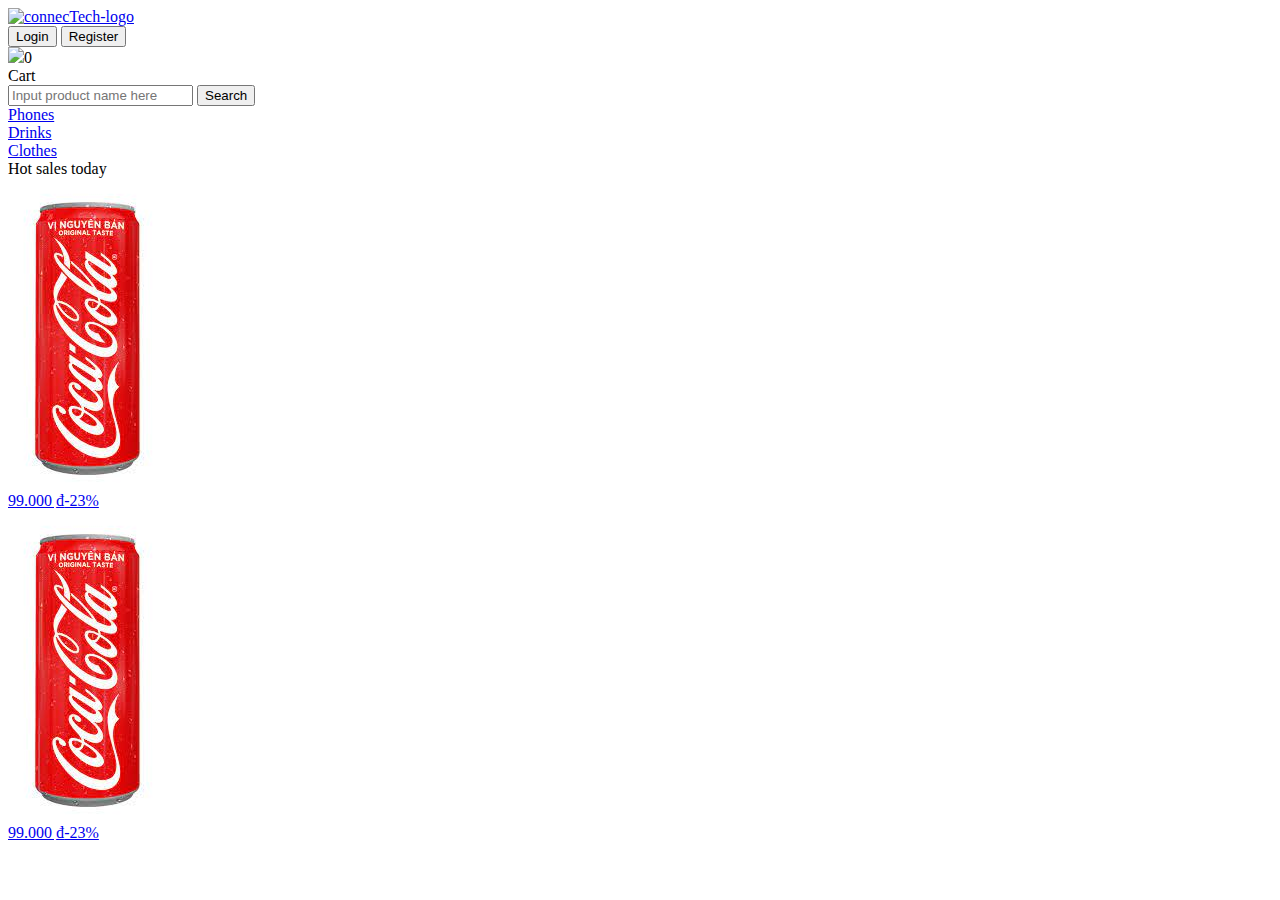
==== module1/index.html @ aa4bb887 "Initialize module1 structure" ====
<!DOCTYPE html>

<head>
    <meta charset="utf-8">
    <style src="main.css"></style>
    <script src="main.js"></script>
</head>

<body>
    <!--header: logo, login/register, search box and button search-->
    <header>
        <div class="logo-menu">
            <div>
                <a href="/" data-view-id="header_main_logo" class="logo">
                    <img src="https://ymcavn.org/wp-content/uploads/2021/06/YMCA-Website-Header-1.jpg"
                        alt="connecTech-logo"></a>
            </div>
        </div>
        <div>
            <button type="button">Login</button>
            <button type="button">Register</button>
        </div>
        <div>
            <div>
                <div class="cart-wrapper">
                    <img class="cart-icon" src="https://cdn-icons-png.flaticon.com/512/263/263142.png"><span
                        class="cart-logo">0</span>
                </div>
                <span class="cart-text">Cart</span>
            </div>
        </div>
        <div>
            <input type="text" placeholder="Input product name here">
            <button type="submit">Search</button>
        </div>
    </header>
    <!--horizontal menu bar include: -->
    <div>
        <div>
            <a href="html/product_list.html?product_type=phone">
                <div>Phones</div>
            </a>
            <a href="html/product_list.html?product_type=drink">
                <div>Drinks</div>
            </a>
            <a href="html/product_list.html?product_type=drink">
                <div>Clothes</div>
            </a>
        </div>
    </div>
    <!--menu: Hot deals, new products, top sale-->
    <div>
        <!--Hot sales-->
        <div>
            <div>Hot sales today</div>
            <div class="hoz-slider">
                <div>
                    <a href="html/product_detail.html?id=1">
                        <div style="position: relative;">
                            <div class="img-thumbnail">
                                <img alt="Coca cola original" src="images/coca_cola.jpeg" class="product-image-logo">
                            </div>
                        </div>
                        <div><span class="deal_price">99.000 ₫</span><span class="deal_discount">-23%</span></div>
                    </a>
                </div>
                <div>
                    <a href="html/product_detail.html?id=1">
                        <div style="position: relative;">
                            <div class="img-thumbnail">
                                <img alt="Coca cola original" src="images/coca_cola.jpeg" class="product-image-logo">
                            </div>
                        </div>
                        <div><span class="deal_price">99.000 ₫</span><span class="deal_discount">-23%</span></div>
                    </a>
                </div>
            </div>
        </div>
        <!--New products-->
        <div></div>
        <!--Top sales-->
        <div></div>
    </div>
</body>
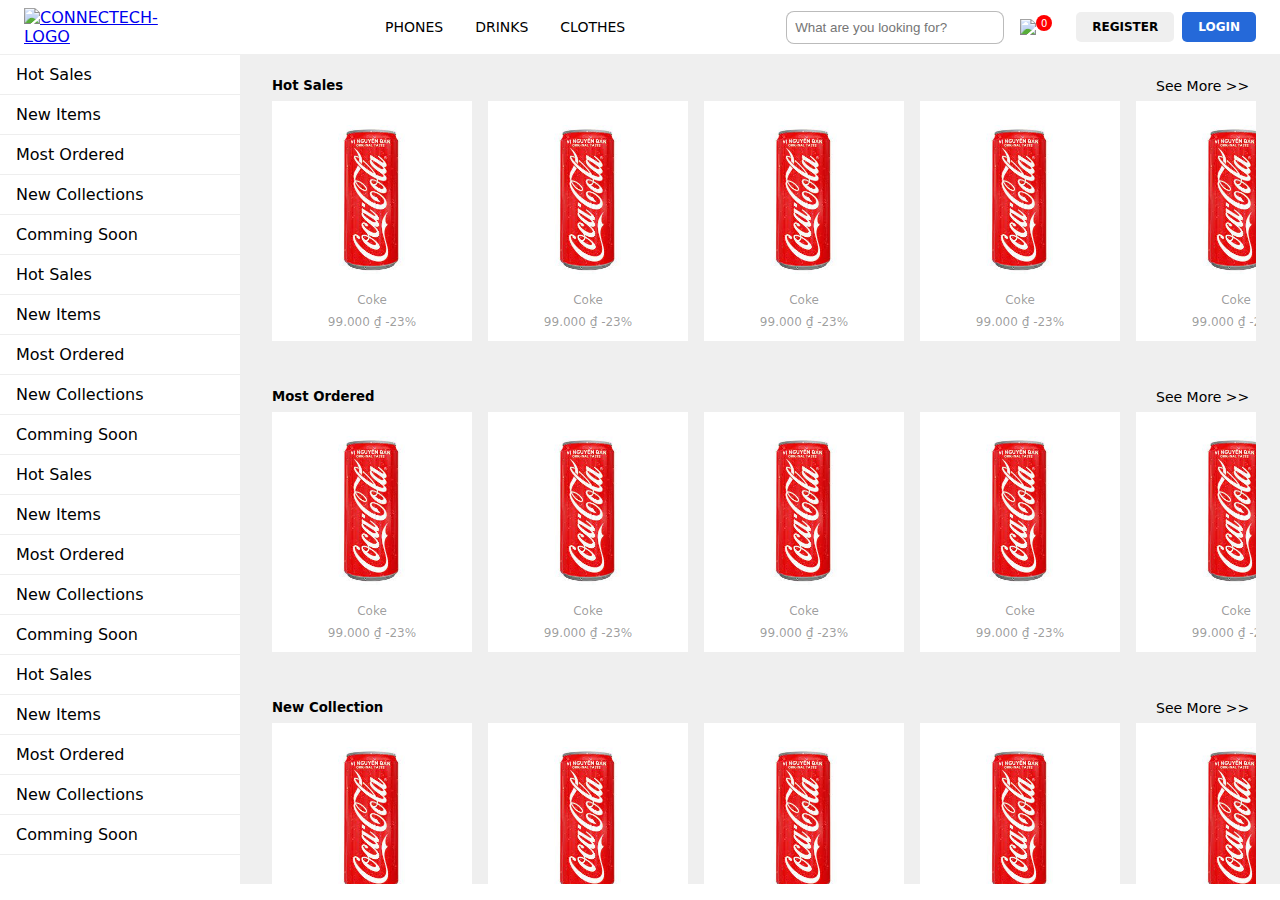
==== commit fcda9a4f: "feat/home: adjust layout + add styling to home page" ====
--- a/module1/index.html
+++ b/module1/index.html
@@ -2,83 +2,421 @@
 
 <head>
     <meta charset="utf-8">
-    <style src="main.css"></style>
+    <link rel="stylesheet" href="main.css">
     <script src="main.js"></script>
 </head>
 
-<body>
+<body class="p-home">
     <!--header: logo, login/register, search box and button search-->
-    <header>
-        <div class="logo-menu">
-            <div>
-                <a href="/" data-view-id="header_main_logo" class="logo">
-                    <img src="https://ymcavn.org/wp-content/uploads/2021/06/YMCA-Website-Header-1.jpg"
-                        alt="connecTech-logo"></a>
-            </div>
+    <header class="c-header">
+        <div class="ce-logo">
+            <a href="/" data-view-id="header_main_logo" class="ce-logo-link">
+                <img
+                    class='ce-logo-image'
+                    src="https://ymcavn.org/wp-content/uploads/2021/06/YMCA-Website-Header-1.jpg"
+                    alt="connecTech-logo"
+                >
+            </a>
         </div>
-        <div>
-            <button type="button">Login</button>
-            <button type="button">Register</button>
-        </div>
-        <div>
-            <div>
-                <div class="cart-wrapper">
-                    <img class="cart-icon" src="https://cdn-icons-png.flaticon.com/512/263/263142.png"><span
-                        class="cart-logo">0</span>
-                </div>
-                <span class="cart-text">Cart</span>
-            </div>
-        </div>
-        <div>
-            <input type="text" placeholder="Input product name here">
-            <button type="submit">Search</button>
-        </div>
-    </header>
-    <!--horizontal menu bar include: -->
-    <div>
-        <div>
+
+        <!--horizontal menu bar include: -->
+        <div class="ce-menu">
             <a href="html/product_list.html?product_type=phone">
-                <div>Phones</div>
+                <div class="ce-menu-item">Phones</div>
             </a>
             <a href="html/product_list.html?product_type=drink">
-                <div>Drinks</div>
+                <div class="ce-menu-item">Drinks</div>
             </a>
             <a href="html/product_list.html?product_type=drink">
-                <div>Clothes</div>
+                <div class="ce-menu-item">Clothes</div>
             </a>
         </div>
-    </div>
+
+        <div class="ce-controls">
+            <div class="ce-search">
+                <input type="text" placeholder="What are you looking for?">
+            </div>
+            <div class="ce-cart">
+                <img class="ce-cart-icon" src="https://cdn-icons-png.flaticon.com/128/743/743131.png">
+                <span class="ce-cart-count">0</span>
+                <!-- <span class="ce-cart-text">Cart</span> -->
+            </div>
+            <button class="ce-register-btn" type="button">Register</button>
+            <button class="ce-login-btn" type="button">Login</button>
+        </div>
+
+    </header>
     <!--menu: Hot deals, new products, top sale-->
-    <div>
-        <!--Hot sales-->
-        <div>
-            <div>Hot sales today</div>
-            <div class="hoz-slider">
-                <div>
-                    <a href="html/product_detail.html?id=1">
-                        <div style="position: relative;">
-                            <div class="img-thumbnail">
-                                <img alt="Coca cola original" src="images/coca_cola.jpeg" class="product-image-logo">
-                            </div>
-                        </div>
-                        <div><span class="deal_price">99.000 ₫</span><span class="deal_discount">-23%</span></div>
+    <div class="ce-body">
+        <div class="c-sidebar">
+            <div class="ce-item">
+                Hot Sales
+            </div>
+            <div class="ce-item">
+                New Items
+            </div>
+            <div class="ce-item">
+                Most Ordered
+            </div>
+            <div class="ce-item">
+                New Collections
+            </div>
+            <div class="ce-item">
+                Comming Soon
+            </div>
+
+            <div class="ce-item">
+                Hot Sales
+            </div>
+            <div class="ce-item">
+                New Items
+            </div>
+            <div class="ce-item">
+                Most Ordered
+            </div>
+            <div class="ce-item">
+                New Collections
+            </div>
+            <div class="ce-item">
+                Comming Soon
+            </div>
+
+            <div class="ce-item">
+                Hot Sales
+            </div>
+            <div class="ce-item">
+                New Items
+            </div>
+            <div class="ce-item">
+                Most Ordered
+            </div>
+            <div class="ce-item">
+                New Collections
+            </div>
+            <div class="ce-item">
+                Comming Soon
+            </div>
+
+            <div class="ce-item">
+                Hot Sales
+            </div>
+            <div class="ce-item">
+                New Items
+            </div>
+            <div class="ce-item">
+                Most Ordered
+            </div>
+            <div class="ce-item">
+                New Collections
+            </div>
+            <div class="ce-item">
+                Comming Soon
+            </div>
+        </div>
+        <div class="ce-content">
+            <!--Hot sales-->
+            <div class="c-product-banner">
+                <h5 class="ce-title">Hot Sales</h6>
+                <div class="ce-more">
+                    <a>
+                        <span>See More >></span>
                     </a>
                 </div>
-                <div>
-                    <a href="html/product_detail.html?id=1">
-                        <div style="position: relative;">
-                            <div class="img-thumbnail">
-                                <img alt="Coca cola original" src="images/coca_cola.jpeg" class="product-image-logo">
-                            </div>
-                        </div>
-                        <div><span class="deal_price">99.000 ₫</span><span class="deal_discount">-23%</span></div>
+                <div class="ce-slider">
+                    <div class="ce-slider-wrapper">
+                        <div class="c-product">
+                            <a href="html/product_detail.html?id=1">
+                                <div class="ce-thumbnail">
+                                    <img alt="coke" src="images/coca_cola.jpeg">
+                                </div>
+                                <div class="ce-info">
+                                    <div class="ce-name">Coke</div>
+                                    <div class="ce-price">99.000 ₫ <span class="ce-price-discount">-23% </span></div>
+                                </div>
+                            </a>
+                        </div>
+                        <div class="c-product">
+                            <a href="html/product_detail.html?id=1">
+                                <div class="ce-thumbnail">
+                                    <img alt="coke" src="images/coca_cola.jpeg">
+                                </div>
+                                <div class="ce-info">
+                                    <div class="ce-name">Coke</div>
+                                    <div class="ce-price">99.000 ₫ <span class="ce-price-discount">-23% </span></div>
+                                </div>
+                            </a>
+                        </div>
+                        <div class="c-product">
+                            <a href="html/product_detail.html?id=1">
+                                <div class="ce-thumbnail">
+                                    <img alt="coke" src="images/coca_cola.jpeg">
+                                </div>
+                                <div class="ce-info">
+                                    <div class="ce-name">Coke</div>
+                                    <div class="ce-price">99.000 ₫ <span class="ce-price-discount">-23% </span></div>
+                                </div>
+                            </a>
+                        </div>
+                        <div class="c-product">
+                            <a href="html/product_detail.html?id=1">
+                                <div class="ce-thumbnail">
+                                    <img alt="coke" src="images/coca_cola.jpeg">
+                                </div>
+                                <div class="ce-info">
+                                    <div class="ce-name">Coke</div>
+                                    <div class="ce-price">99.000 ₫ <span class="ce-price-discount">-23% </span></div>
+                                </div>
+                            </a>
+                        </div>
+                        <div class="c-product">
+                            <a href="html/product_detail.html?id=1">
+                                <div class="ce-thumbnail">
+                                    <img alt="coke" src="images/coca_cola.jpeg">
+                                </div>
+                                <div class="ce-info">
+                                    <div class="ce-name">Coke</div>
+                                    <div class="ce-price">99.000 ₫ <span class="ce-price-discount">-23% </span></div>
+                                </div>
+                            </a>
+                        </div>
+                        <div class="c-product">
+                            <a href="html/product_detail.html?id=1">
+                                <div class="ce-thumbnail">
+                                    <img alt="coke" src="images/coca_cola.jpeg">
+                                </div>
+                                <div class="ce-info">
+                                    <div class="ce-name">Coke</div>
+                                    <div class="ce-price">99.000 ₫ <span class="ce-price-discount">-23% </span></div>
+                                </div>
+                            </a>
+                        </div>
+                        <div class="c-product">
+                            <a href="html/product_detail.html?id=1">
+                                <div class="ce-thumbnail">
+                                    <img alt="coke" src="images/coca_cola.jpeg">
+                                </div>
+                                <div class="ce-info">
+                                    <div class="ce-name">Coke</div>
+                                    <div class="ce-price">99.000 ₫ <span class="ce-price-discount">-23% </span></div>
+                                </div>
+                            </a>
+                        </div>
+                        <div class="c-product">
+                            <a href="html/product_detail.html?id=1">
+                                <div class="ce-thumbnail">
+                                    <img alt="coke" src="images/coca_cola.jpeg">
+                                </div>
+                                <div class="ce-info">
+                                    <div class="ce-name">Coke</div>
+                                    <div class="ce-price">99.000 ₫ <span class="ce-price-discount">-23% </span></div>
+                                </div>
+                            </a>
+                        </div>
+                    </div>
+                </div>
+            </div>
+            <!--New products-->
+            <div class="c-product-banner">
+                <h5 class="ce-title">Most Ordered</h6>
+                <div class="ce-more">
+                    <a>
+                        <span>See More >></span>
                     </a>
                 </div>
+                <div class="ce-slider">
+                    <div class="ce-slider-wrapper">
+                        <div class="c-product">
+                            <a href="html/product_detail.html?id=1">
+                                <div class="ce-thumbnail">
+                                    <img alt="coke" src="images/coca_cola.jpeg">
+                                </div>
+                                <div class="ce-info">
+                                    <div class="ce-name">Coke</div>
+                                    <div class="ce-price">99.000 ₫ <span class="ce-price-discount">-23% </span></div>
+                                </div>
+                            </a>
+                        </div>
+                        <div class="c-product">
+                            <a href="html/product_detail.html?id=1">
+                                <div class="ce-thumbnail">
+                                    <img alt="coke" src="images/coca_cola.jpeg">
+                                </div>
+                                <div class="ce-info">
+                                    <div class="ce-name">Coke</div>
+                                    <div class="ce-price">99.000 ₫ <span class="ce-price-discount">-23% </span></div>
+                                </div>
+                            </a>
+                        </div>
+                        <div class="c-product">
+                            <a href="html/product_detail.html?id=1">
+                                <div class="ce-thumbnail">
+                                    <img alt="coke" src="images/coca_cola.jpeg">
+                                </div>
+                                <div class="ce-info">
+                                    <div class="ce-name">Coke</div>
+                                    <div class="ce-price">99.000 ₫ <span class="ce-price-discount">-23% </span></div>
+                                </div>
+                            </a>
+                        </div>
+                        <div class="c-product">
+                            <a href="html/product_detail.html?id=1">
+                                <div class="ce-thumbnail">
+                                    <img alt="coke" src="images/coca_cola.jpeg">
+                                </div>
+                                <div class="ce-info">
+                                    <div class="ce-name">Coke</div>
+                                    <div class="ce-price">99.000 ₫ <span class="ce-price-discount">-23% </span></div>
+                                </div>
+                            </a>
+                        </div>
+                        <div class="c-product">
+                            <a href="html/product_detail.html?id=1">
+                                <div class="ce-thumbnail">
+                                    <img alt="coke" src="images/coca_cola.jpeg">
+                                </div>
+                                <div class="ce-info">
+                                    <div class="ce-name">Coke</div>
+                                    <div class="ce-price">99.000 ₫ <span class="ce-price-discount">-23% </span></div>
+                                </div>
+                            </a>
+                        </div>
+                        <div class="c-product">
+                            <a href="html/product_detail.html?id=1">
+                                <div class="ce-thumbnail">
+                                    <img alt="coke" src="images/coca_cola.jpeg">
+                                </div>
+                                <div class="ce-info">
+                                    <div class="ce-name">Coke</div>
+                                    <div class="ce-price">99.000 ₫ <span class="ce-price-discount">-23% </span></div>
+                                </div>
+                            </a>
+                        </div>
+                        <div class="c-product">
+                            <a href="html/product_detail.html?id=1">
+                                <div class="ce-thumbnail">
+                                    <img alt="coke" src="images/coca_cola.jpeg">
+                                </div>
+                                <div class="ce-info">
+                                    <div class="ce-name">Coke</div>
+                                    <div class="ce-price">99.000 ₫ <span class="ce-price-discount">-23% </span></div>
+                                </div>
+                            </a>
+                        </div>
+                        <div class="c-product">
+                            <a href="html/product_detail.html?id=1">
+                                <div class="ce-thumbnail">
+                                    <img alt="coke" src="images/coca_cola.jpeg">
+                                </div>
+                                <div class="ce-info">
+                                    <div class="ce-name">Coke</div>
+                                    <div class="ce-price">99.000 ₫ <span class="ce-price-discount">-23% </span></div>
+                                </div>
+                            </a>
+                        </div>
+                    </div>
+                </div>
+            </div>
+            <!--Top sales-->
+            <div class="c-product-banner">
+                <h5 class="ce-title">New Collection</h6>
+                <div class="ce-more">
+                    <a>
+                        <span>See More >></span>
+                    </a>
+                </div>
+                <div class="ce-slider">
+                    <div class="ce-slider-wrapper">
+                        <div class="c-product">
+                            <a href="html/product_detail.html?id=1">
+                                <div class="ce-thumbnail">
+                                    <img alt="coke" src="images/coca_cola.jpeg">
+                                </div>
+                                <div class="ce-info">
+                                    <div class="ce-name">Coke</div>
+                                    <div class="ce-price">99.000 ₫ <span class="ce-price-discount">-23% </span></div>
+                                </div>
+                            </a>
+                        </div>
+                        <div class="c-product">
+                            <a href="html/product_detail.html?id=1">
+                                <div class="ce-thumbnail">
+                                    <img alt="coke" src="images/coca_cola.jpeg">
+                                </div>
+                                <div class="ce-info">
+                                    <div class="ce-name">Coke</div>
+                                    <div class="ce-price">99.000 ₫ <span class="ce-price-discount">-23% </span></div>
+                                </div>
+                            </a>
+                        </div>
+                        <div class="c-product">
+                            <a href="html/product_detail.html?id=1">
+                                <div class="ce-thumbnail">
+                                    <img alt="coke" src="images/coca_cola.jpeg">
+                                </div>
+                                <div class="ce-info">
+                                    <div class="ce-name">Coke</div>
+                                    <div class="ce-price">99.000 ₫ <span class="ce-price-discount">-23% </span></div>
+                                </div>
+                            </a>
+                        </div>
+                        <div class="c-product">
+                            <a href="html/product_detail.html?id=1">
+                                <div class="ce-thumbnail">
+                                    <img alt="coke" src="images/coca_cola.jpeg">
+                                </div>
+                                <div class="ce-info">
+                                    <div class="ce-name">Coke</div>
+                                    <div class="ce-price">99.000 ₫ <span class="ce-price-discount">-23% </span></div>
+                                </div>
+                            </a>
+                        </div>
+                        <div class="c-product">
+                            <a href="html/product_detail.html?id=1">
+                                <div class="ce-thumbnail">
+                                    <img alt="coke" src="images/coca_cola.jpeg">
+                                </div>
+                                <div class="ce-info">
+                                    <div class="ce-name">Coke</div>
+                                    <div class="ce-price">99.000 ₫ <span class="ce-price-discount">-23% </span></div>
+                                </div>
+                            </a>
+                        </div>
+                        <div class="c-product">
+                            <a href="html/product_detail.html?id=1">
+                                <div class="ce-thumbnail">
+                                    <img alt="coke" src="images/coca_cola.jpeg">
+                                </div>
+                                <div class="ce-info">
+                                    <div class="ce-name">Coke</div>
+                                    <div class="ce-price">99.000 ₫ <span class="ce-price-discount">-23% </span></div>
+                                </div>
+                            </a>
+                        </div>
+                        <div class="c-product">
+                            <a href="html/product_detail.html?id=1">
+                                <div class="ce-thumbnail">
+                                    <img alt="coke" src="images/coca_cola.jpeg">
+                                </div>
+                                <div class="ce-info">
+                                    <div class="ce-name">Coke</div>
+                                    <div class="ce-price">99.000 ₫ <span class="ce-price-discount">-23% </span></div>
+                                </div>
+                            </a>
+                        </div>
+                        <div class="c-product">
+                            <a href="html/product_detail.html?id=1">
+                                <div class="ce-thumbnail">
+                                    <img alt="coke" src="images/coca_cola.jpeg">
+                                </div>
+                                <div class="ce-info">
+                                    <div class="ce-name">Coke</div>
+                                    <div class="ce-price">99.000 ₫ <span class="ce-price-discount">-23% </span></div>
+                                </div>
+                            </a>
+                        </div>
+                    </div>
+                </div>
             </div>
         </div>
-        <!--New products-->
-        <div></div>
-        <!--Top sales-->
-        <div></div>
     </div>
 </body>--- a/module1/main.css
+++ b/module1/main.css
@@ -0,0 +1,223 @@
+/*-- Normalize [Start] --*/
+body {
+  margin: 0;
+  font-family: system-ui;
+  box-sizing: border-box;
+  height: 100vh;
+}
+
+button {
+  font-weight: 700;
+  border-width: 2px;
+  border-style: solid;
+  box-sizing: border-box;
+  background-image: none;
+  padding: 8px 16px;
+  font-size: 12px;
+  border-radius: 5px;
+  height: fit-content;
+  text-transform: inherit;
+  letter-spacing: inherit;
+  font-family: inherit;
+}
+/*-- Normalize [End] --*/
+
+.c-header {
+  display: flex;
+  padding: 8px 24px;
+  text-transform: uppercase;
+  /* border-bottom: 1px solid #0004; */
+}
+
+.c-header > .ce-logo {
+  width: 200px;
+  padding-right: 24px;
+  box-sizing: border-box;
+}
+.c-header > .ce-logo > .ce-logo-link {
+  display: block;
+}
+.c-header > .ce-logo > .ce-logo-link > .ce-logo-image {
+  width: 100%;
+}
+
+.c-header > .ce-menu {
+  /* width: calc(100% - 200px - 360px); */
+  display: flex;
+  align-items: center;
+  padding: 0 40px;
+  box-sizing: border-box;
+  font-weight: 400;
+  font-size: 14px;
+  margin-left: auto;
+}
+.c-header > .ce-menu > a {
+  text-decoration: none;
+}
+.c-header > .ce-menu > a > .ce-menu-item {
+  margin: 0 16px;
+  color: #000;
+}
+
+.c-header > .ce-controls {
+  /* width: 400px; */
+  margin-left: auto;
+  display: flex;
+  align-items: center;
+}
+.c-header > .ce-controls > .ce-search {
+  margin-left: auto;
+  margin-right: 16px;
+}
+.c-header > .ce-controls > .ce-search input{
+  width: 200px;
+  padding: 8px;
+  border-radius: 8px;
+  border: 1px solid #0004;
+}
+
+.c-header .ce-controls > .ce-cart {
+  position: relative;
+  margin-left: auto;
+  width: 40px;
+  display: flex;
+  margin-right: 16px;
+}
+.c-header .ce-controls > .ce-cart > .ce-cart-icon {
+  width: 24px;
+}
+.c-header .ce-controls > .ce-cart > .ce-cart-count {
+  font-weight: 300;
+  font-size: 10px;
+  color: #fff;
+  position: absolute;
+  width: 16px;
+  height: 16px;
+  background-color: #ff0000;
+  border-radius: 100%;
+  right: 8px;
+  top: -4px;
+  display: flex;
+  align-items: center;
+  justify-content: center;
+}
+
+.c-header .ce-controls > .ce-register-btn {
+  margin-right: 8px;
+  border: none;
+}
+
+.c-header .ce-controls > .ce-login-btn {
+  border: none;
+  background-color: #2569d9;
+  color: #fff;
+}
+
+.ce-body {
+  box-sizing: border-box;
+  height: calc(100% - 70px);
+  overflow: hidden;
+  background-color: #efefef;
+  display: flex;
+}
+
+.c-sidebar {
+  background-color: white;
+  margin-top: 1px;
+  width: 240px;
+  overflow: auto;
+}
+.c-sidebar::-webkit-scrollbar {
+  display: none;
+}
+
+.c-sidebar > .ce-item {
+  width: 100%;
+  height: 40px;
+  display: flex;
+  align-items: center;
+  padding: 0 16px;
+  border-bottom: 1px solid #0001;
+  box-sizing: border-box;
+  font-weight: 200;
+}
+
+.ce-content {
+  width: calc(100% - 240px);
+  padding: 24px;
+  height: 100%;
+  overflow: auto;
+  box-sizing: border-box;
+}
+
+.c-product-banner {
+  width: 100%;
+  overflow: auto;
+  margin-bottom: 40px;
+  position: relative;
+}
+.c-product-banner::-webkit-scrollbar {
+  display: none;
+}
+.c-product-banner .ce-title {
+  width: 100%;
+  margin: 0;
+  padding: 0 8px;
+}
+.c-product-banner .ce-more {
+  position: absolute;
+  width: 100px;
+  top: 0;
+  right: 0;
+  font-size: 14px;
+  font-weight: 300;
+  /* display: none; */
+}
+
+.c-product-banner .ce-more span{
+}
+
+.c-product-banner .ce-products-container {
+  width: 100%;
+  overflow: auto;
+}
+.c-product-banner .ce-slider {
+  width: 100%;
+  overflow: auto;
+}
+.c-product-banner .ce-slider::-webkit-scrollbar {
+  width: 100%;
+  overflow: auto;
+}
+.ce-slider-wrapper {
+  width: fit-content;
+  display: flex;
+}
+
+.c-product {
+  width: 200px;
+  height: 240px;
+  overflow: hidden;
+  box-sizing: border-box;
+  background-color: #fff;
+  margin: 8px;
+  text-align: center;
+}
+.c-product > a {
+  text-decoration: none;
+}
+.c-product > a > .ce-thumbnail {
+  height: 160px;
+  padding: 16px;
+}
+.c-product > a > .ce-thumbnail > img {
+  max-height: 100%;
+  max-width: 100%;
+}
+.c-product > a > .ce-info {
+  color: #0006;
+  font-size: 12px;
+}
+.c-product > a > .ce-info > .ce-price {
+  margin-top: 8px;
+}
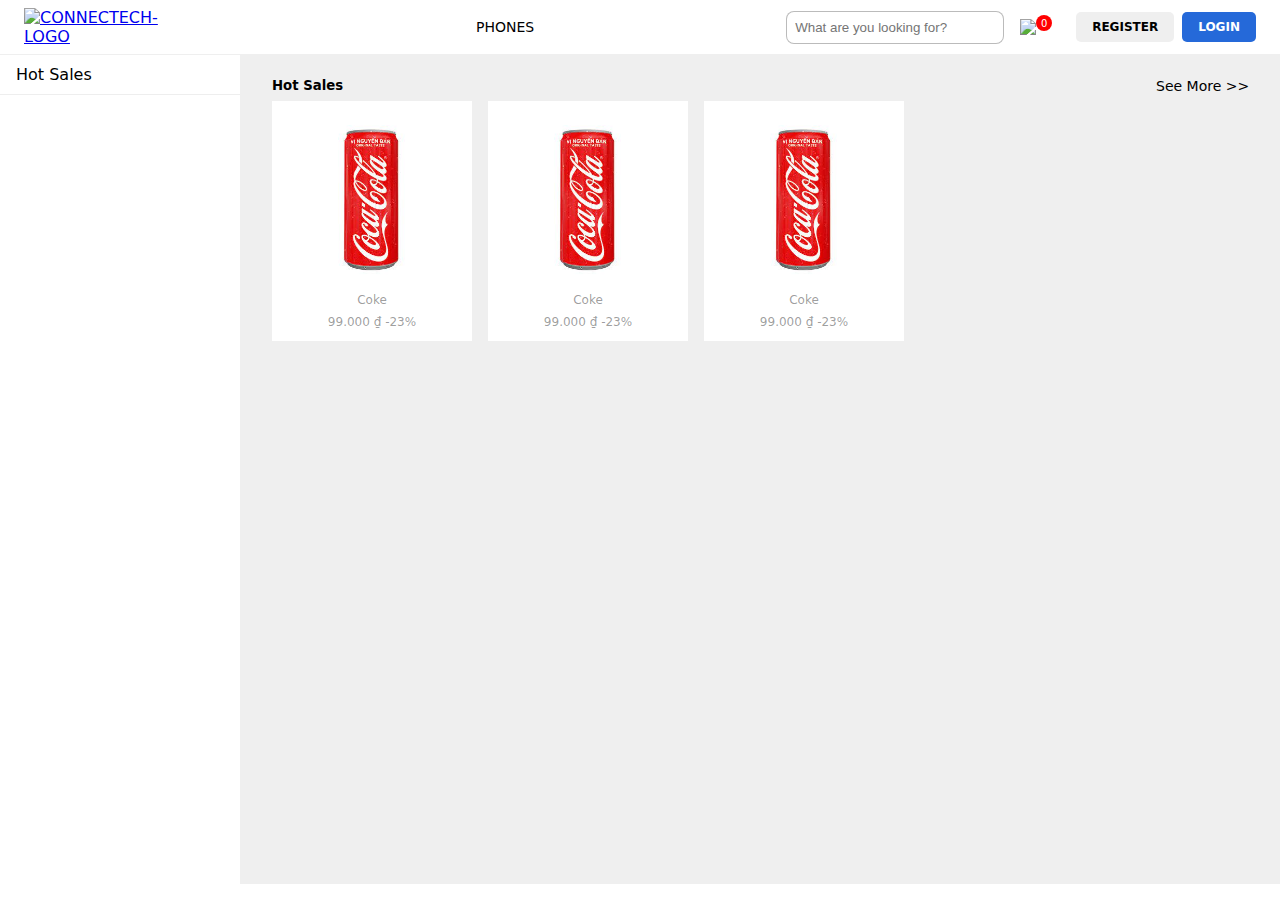
==== commit a0a7a62a: "feat/home: reduce mock content" ====
--- a/module1/index.html
+++ b/module1/index.html
@@ -24,12 +24,6 @@
             <a href="html/product_list.html?product_type=phone">
                 <div class="ce-menu-item">Phones</div>
             </a>
-            <a href="html/product_list.html?product_type=drink">
-                <div class="ce-menu-item">Drinks</div>
-            </a>
-            <a href="html/product_list.html?product_type=drink">
-                <div class="ce-menu-item">Clothes</div>
-            </a>
         </div>
 
         <div class="ce-controls">
@@ -51,66 +45,6 @@
         <div class="c-sidebar">
             <div class="ce-item">
                 Hot Sales
-            </div>
-            <div class="ce-item">
-                New Items
-            </div>
-            <div class="ce-item">
-                Most Ordered
-            </div>
-            <div class="ce-item">
-                New Collections
-            </div>
-            <div class="ce-item">
-                Comming Soon
-            </div>
-
-            <div class="ce-item">
-                Hot Sales
-            </div>
-            <div class="ce-item">
-                New Items
-            </div>
-            <div class="ce-item">
-                Most Ordered
-            </div>
-            <div class="ce-item">
-                New Collections
-            </div>
-            <div class="ce-item">
-                Comming Soon
-            </div>
-
-            <div class="ce-item">
-                Hot Sales
-            </div>
-            <div class="ce-item">
-                New Items
-            </div>
-            <div class="ce-item">
-                Most Ordered
-            </div>
-            <div class="ce-item">
-                New Collections
-            </div>
-            <div class="ce-item">
-                Comming Soon
-            </div>
-
-            <div class="ce-item">
-                Hot Sales
-            </div>
-            <div class="ce-item">
-                New Items
-            </div>
-            <div class="ce-item">
-                Most Ordered
-            </div>
-            <div class="ce-item">
-                New Collections
-            </div>
-            <div class="ce-item">
-                Comming Soon
             </div>
         </div>
         <div class="ce-content">
@@ -157,266 +91,10 @@
                                 </div>
                             </a>
                         </div>
-                        <div class="c-product">
-                            <a href="html/product_detail.html?id=1">
-                                <div class="ce-thumbnail">
-                                    <img alt="coke" src="images/coca_cola.jpeg">
-                                </div>
-                                <div class="ce-info">
-                                    <div class="ce-name">Coke</div>
-                                    <div class="ce-price">99.000 ₫ <span class="ce-price-discount">-23% </span></div>
-                                </div>
-                            </a>
-                        </div>
-                        <div class="c-product">
-                            <a href="html/product_detail.html?id=1">
-                                <div class="ce-thumbnail">
-                                    <img alt="coke" src="images/coca_cola.jpeg">
-                                </div>
-                                <div class="ce-info">
-                                    <div class="ce-name">Coke</div>
-                                    <div class="ce-price">99.000 ₫ <span class="ce-price-discount">-23% </span></div>
-                                </div>
-                            </a>
-                        </div>
-                        <div class="c-product">
-                            <a href="html/product_detail.html?id=1">
-                                <div class="ce-thumbnail">
-                                    <img alt="coke" src="images/coca_cola.jpeg">
-                                </div>
-                                <div class="ce-info">
-                                    <div class="ce-name">Coke</div>
-                                    <div class="ce-price">99.000 ₫ <span class="ce-price-discount">-23% </span></div>
-                                </div>
-                            </a>
-                        </div>
-                        <div class="c-product">
-                            <a href="html/product_detail.html?id=1">
-                                <div class="ce-thumbnail">
-                                    <img alt="coke" src="images/coca_cola.jpeg">
-                                </div>
-                                <div class="ce-info">
-                                    <div class="ce-name">Coke</div>
-                                    <div class="ce-price">99.000 ₫ <span class="ce-price-discount">-23% </span></div>
-                                </div>
-                            </a>
-                        </div>
-                        <div class="c-product">
-                            <a href="html/product_detail.html?id=1">
-                                <div class="ce-thumbnail">
-                                    <img alt="coke" src="images/coca_cola.jpeg">
-                                </div>
-                                <div class="ce-info">
-                                    <div class="ce-name">Coke</div>
-                                    <div class="ce-price">99.000 ₫ <span class="ce-price-discount">-23% </span></div>
-                                </div>
-                            </a>
-                        </div>
                     </div>
                 </div>
             </div>
             <!--New products-->
-            <div class="c-product-banner">
-                <h5 class="ce-title">Most Ordered</h6>
-                <div class="ce-more">
-                    <a>
-                        <span>See More >></span>
-                    </a>
-                </div>
-                <div class="ce-slider">
-                    <div class="ce-slider-wrapper">
-                        <div class="c-product">
-                            <a href="html/product_detail.html?id=1">
-                                <div class="ce-thumbnail">
-                                    <img alt="coke" src="images/coca_cola.jpeg">
-                                </div>
-                                <div class="ce-info">
-                                    <div class="ce-name">Coke</div>
-                                    <div class="ce-price">99.000 ₫ <span class="ce-price-discount">-23% </span></div>
-                                </div>
-                            </a>
-                        </div>
-                        <div class="c-product">
-                            <a href="html/product_detail.html?id=1">
-                                <div class="ce-thumbnail">
-                                    <img alt="coke" src="images/coca_cola.jpeg">
-                                </div>
-                                <div class="ce-info">
-                                    <div class="ce-name">Coke</div>
-                                    <div class="ce-price">99.000 ₫ <span class="ce-price-discount">-23% </span></div>
-                                </div>
-                            </a>
-                        </div>
-                        <div class="c-product">
-                            <a href="html/product_detail.html?id=1">
-                                <div class="ce-thumbnail">
-                                    <img alt="coke" src="images/coca_cola.jpeg">
-                                </div>
-                                <div class="ce-info">
-                                    <div class="ce-name">Coke</div>
-                                    <div class="ce-price">99.000 ₫ <span class="ce-price-discount">-23% </span></div>
-                                </div>
-                            </a>
-                        </div>
-                        <div class="c-product">
-                            <a href="html/product_detail.html?id=1">
-                                <div class="ce-thumbnail">
-                                    <img alt="coke" src="images/coca_cola.jpeg">
-                                </div>
-                                <div class="ce-info">
-                                    <div class="ce-name">Coke</div>
-                                    <div class="ce-price">99.000 ₫ <span class="ce-price-discount">-23% </span></div>
-                                </div>
-                            </a>
-                        </div>
-                        <div class="c-product">
-                            <a href="html/product_detail.html?id=1">
-                                <div class="ce-thumbnail">
-                                    <img alt="coke" src="images/coca_cola.jpeg">
-                                </div>
-                                <div class="ce-info">
-                                    <div class="ce-name">Coke</div>
-                                    <div class="ce-price">99.000 ₫ <span class="ce-price-discount">-23% </span></div>
-                                </div>
-                            </a>
-                        </div>
-                        <div class="c-product">
-                            <a href="html/product_detail.html?id=1">
-                                <div class="ce-thumbnail">
-                                    <img alt="coke" src="images/coca_cola.jpeg">
-                                </div>
-                                <div class="ce-info">
-                                    <div class="ce-name">Coke</div>
-                                    <div class="ce-price">99.000 ₫ <span class="ce-price-discount">-23% </span></div>
-                                </div>
-                            </a>
-                        </div>
-                        <div class="c-product">
-                            <a href="html/product_detail.html?id=1">
-                                <div class="ce-thumbnail">
-                                    <img alt="coke" src="images/coca_cola.jpeg">
-                                </div>
-                                <div class="ce-info">
-                                    <div class="ce-name">Coke</div>
-                                    <div class="ce-price">99.000 ₫ <span class="ce-price-discount">-23% </span></div>
-                                </div>
-                            </a>
-                        </div>
-                        <div class="c-product">
-                            <a href="html/product_detail.html?id=1">
-                                <div class="ce-thumbnail">
-                                    <img alt="coke" src="images/coca_cola.jpeg">
-                                </div>
-                                <div class="ce-info">
-                                    <div class="ce-name">Coke</div>
-                                    <div class="ce-price">99.000 ₫ <span class="ce-price-discount">-23% </span></div>
-                                </div>
-                            </a>
-                        </div>
-                    </div>
-                </div>
-            </div>
-            <!--Top sales-->
-            <div class="c-product-banner">
-                <h5 class="ce-title">New Collection</h6>
-                <div class="ce-more">
-                    <a>
-                        <span>See More >></span>
-                    </a>
-                </div>
-                <div class="ce-slider">
-                    <div class="ce-slider-wrapper">
-                        <div class="c-product">
-                            <a href="html/product_detail.html?id=1">
-                                <div class="ce-thumbnail">
-                                    <img alt="coke" src="images/coca_cola.jpeg">
-                                </div>
-                                <div class="ce-info">
-                                    <div class="ce-name">Coke</div>
-                                    <div class="ce-price">99.000 ₫ <span class="ce-price-discount">-23% </span></div>
-                                </div>
-                            </a>
-                        </div>
-                        <div class="c-product">
-                            <a href="html/product_detail.html?id=1">
-                                <div class="ce-thumbnail">
-                                    <img alt="coke" src="images/coca_cola.jpeg">
-                                </div>
-                                <div class="ce-info">
-                                    <div class="ce-name">Coke</div>
-                                    <div class="ce-price">99.000 ₫ <span class="ce-price-discount">-23% </span></div>
-                                </div>
-                            </a>
-                        </div>
-                        <div class="c-product">
-                            <a href="html/product_detail.html?id=1">
-                                <div class="ce-thumbnail">
-                                    <img alt="coke" src="images/coca_cola.jpeg">
-                                </div>
-                                <div class="ce-info">
-                                    <div class="ce-name">Coke</div>
-                                    <div class="ce-price">99.000 ₫ <span class="ce-price-discount">-23% </span></div>
-                                </div>
-                            </a>
-                        </div>
-                        <div class="c-product">
-                            <a href="html/product_detail.html?id=1">
-                                <div class="ce-thumbnail">
-                                    <img alt="coke" src="images/coca_cola.jpeg">
-                                </div>
-                                <div class="ce-info">
-                                    <div class="ce-name">Coke</div>
-                                    <div class="ce-price">99.000 ₫ <span class="ce-price-discount">-23% </span></div>
-                                </div>
-                            </a>
-                        </div>
-                        <div class="c-product">
-                            <a href="html/product_detail.html?id=1">
-                                <div class="ce-thumbnail">
-                                    <img alt="coke" src="images/coca_cola.jpeg">
-                                </div>
-                                <div class="ce-info">
-                                    <div class="ce-name">Coke</div>
-                                    <div class="ce-price">99.000 ₫ <span class="ce-price-discount">-23% </span></div>
-                                </div>
-                            </a>
-                        </div>
-                        <div class="c-product">
-                            <a href="html/product_detail.html?id=1">
-                                <div class="ce-thumbnail">
-                                    <img alt="coke" src="images/coca_cola.jpeg">
-                                </div>
-                                <div class="ce-info">
-                                    <div class="ce-name">Coke</div>
-                                    <div class="ce-price">99.000 ₫ <span class="ce-price-discount">-23% </span></div>
-                                </div>
-                            </a>
-                        </div>
-                        <div class="c-product">
-                            <a href="html/product_detail.html?id=1">
-                                <div class="ce-thumbnail">
-                                    <img alt="coke" src="images/coca_cola.jpeg">
-                                </div>
-                                <div class="ce-info">
-                                    <div class="ce-name">Coke</div>
-                                    <div class="ce-price">99.000 ₫ <span class="ce-price-discount">-23% </span></div>
-                                </div>
-                            </a>
-                        </div>
-                        <div class="c-product">
-                            <a href="html/product_detail.html?id=1">
-                                <div class="ce-thumbnail">
-                                    <img alt="coke" src="images/coca_cola.jpeg">
-                                </div>
-                                <div class="ce-info">
-                                    <div class="ce-name">Coke</div>
-                                    <div class="ce-price">99.000 ₫ <span class="ce-price-discount">-23% </span></div>
-                                </div>
-                            </a>
-                        </div>
-                    </div>
-                </div>
-            </div>
         </div>
     </div>
 </body>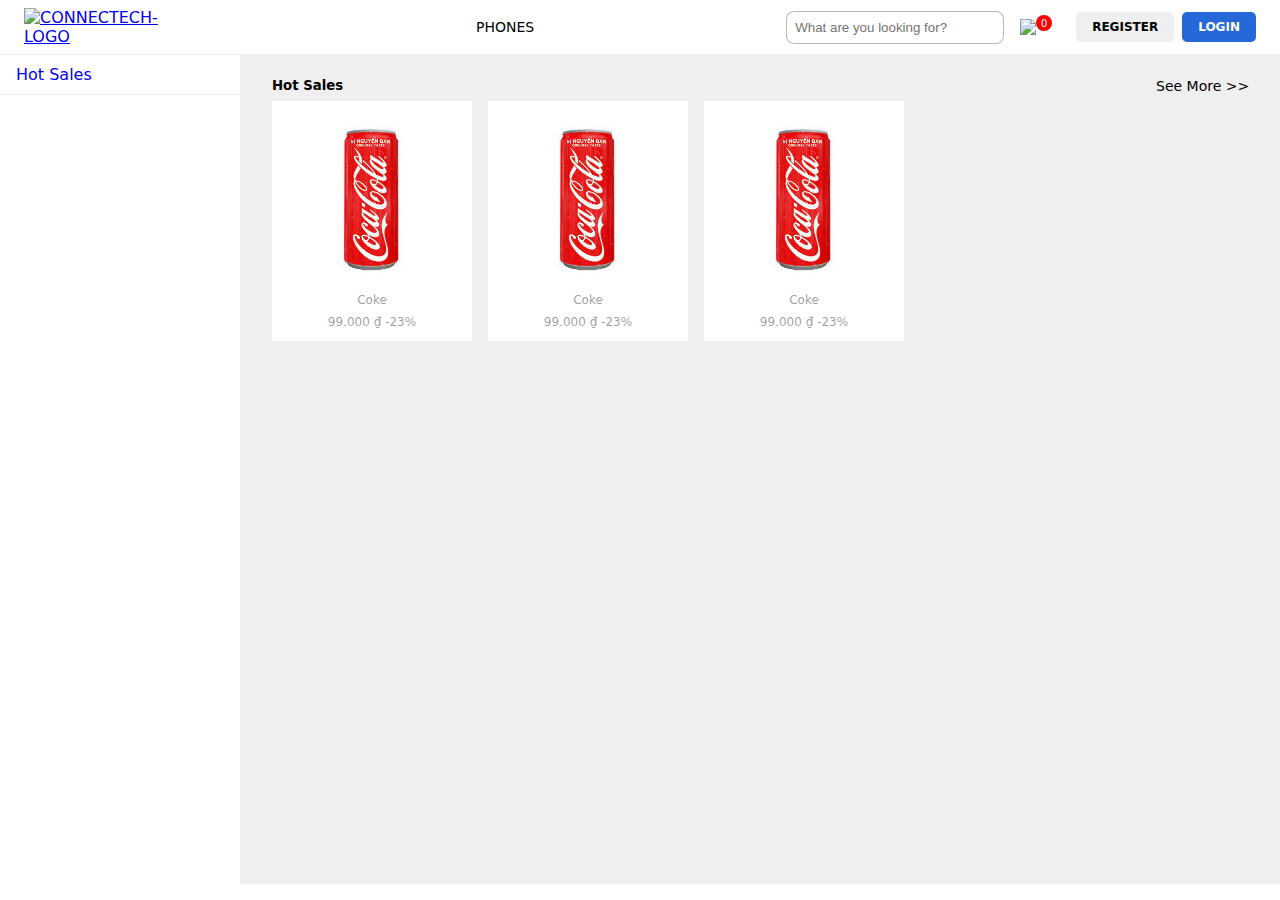
==== commit b75c208f: "Support vertical navigation bar to clickable" ====
--- a/module1/index.html
+++ b/module1/index.html
@@ -44,7 +44,7 @@
     <div class="ce-body">
         <div class="c-sidebar">
             <div class="ce-item">
-                Hot Sales
+                <a href="html/product_list.html?top=hot_sale">Hot Sales</a>
             </div>
         </div>
         <div class="ce-content">
--- a/module1/main.css
+++ b/module1/main.css
@@ -142,6 +142,10 @@
   font-weight: 200;
 }
 
+.c-sidebar > .ce-item > a {
+  text-decoration: none;
+}
+
 .ce-content {
   width: calc(100% - 240px);
   padding: 24px;
@@ -221,3 +225,4 @@
 .c-product > a > .ce-info > .ce-price {
   margin-top: 8px;
 }
+
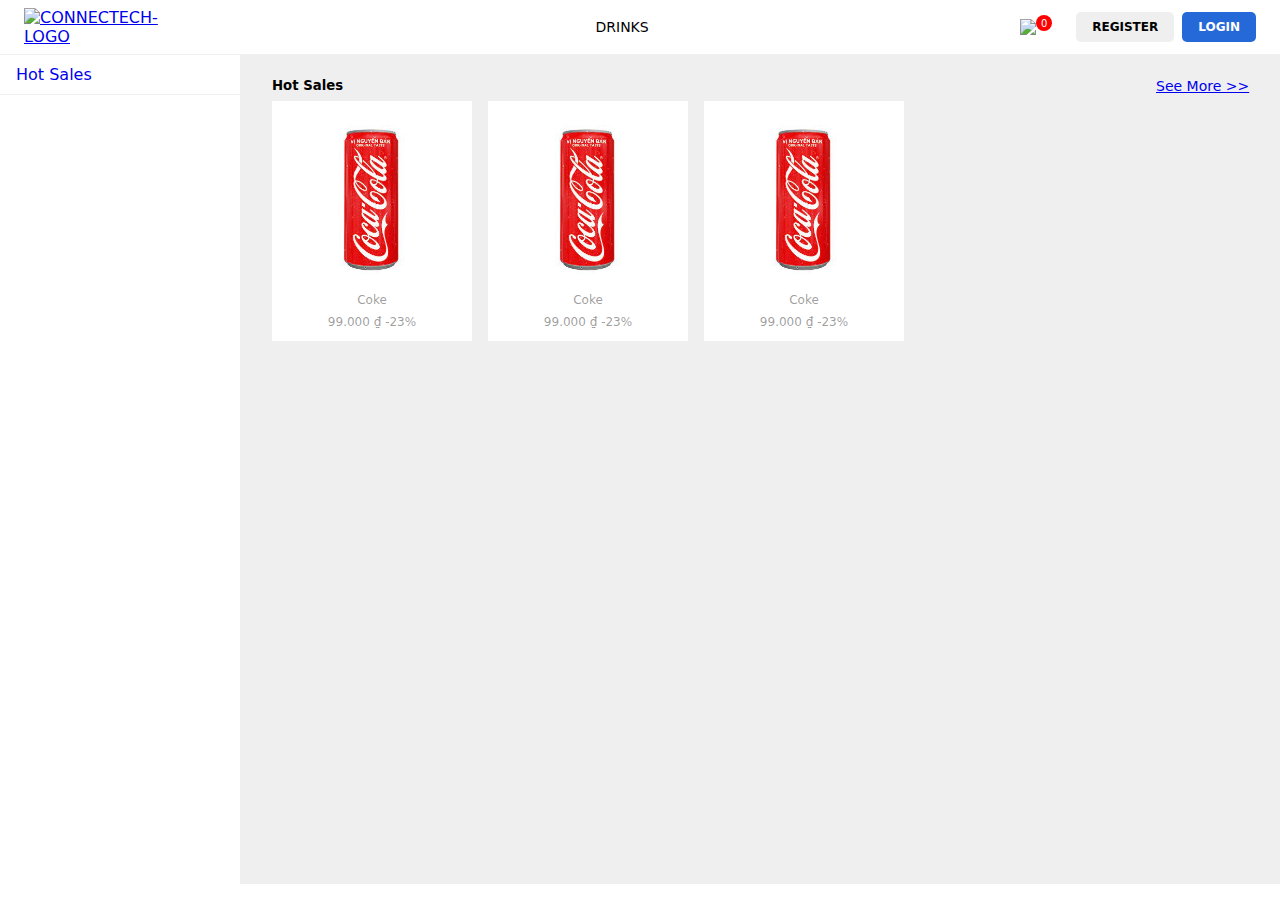
==== commit d92a449d: "Add more navigations to buttons, support simulate search behaviour" ====
--- a/module1/index.html
+++ b/module1/index.html
@@ -1,16 +1,16 @@
 <!DOCTYPE html>
 
 <head>
+    <title>connecTech e-commerce website</title>
     <meta charset="utf-8">
     <link rel="stylesheet" href="main.css">
-    <script src="main.js"></script>
 </head>
 
 <body class="p-home">
     <!--header: logo, login/register, search box and button search-->
     <header class="c-header">
         <div class="ce-logo">
-            <a href="/" data-view-id="header_main_logo" class="ce-logo-link">
+            <a href="index.html" data-view-id="header_main_logo" class="ce-logo-link">
                 <img
                     class='ce-logo-image'
                     src="https://ymcavn.org/wp-content/uploads/2021/06/YMCA-Website-Header-1.jpg"
@@ -21,22 +21,19 @@
 
         <!--horizontal menu bar include: -->
         <div class="ce-menu">
-            <a href="html/product_list.html?product_type=phone">
-                <div class="ce-menu-item">Phones</div>
+            <a href="html/product_list.html?product_type=drink">
+                <div class="ce-menu-item">Drinks</div>
             </a>
         </div>
 
         <div class="ce-controls">
-            <div class="ce-search">
-                <input type="text" placeholder="What are you looking for?">
-            </div>
             <div class="ce-cart">
                 <img class="ce-cart-icon" src="https://cdn-icons-png.flaticon.com/128/743/743131.png">
                 <span class="ce-cart-count">0</span>
                 <!-- <span class="ce-cart-text">Cart</span> -->
             </div>
-            <button class="ce-register-btn" type="button">Register</button>
-            <button class="ce-login-btn" type="button">Login</button>
+            <button class="ce-register-btn" type="button" onClick="location.href='html/register.html'">Register</button>
+            <button class="ce-login-btn" type="button" onClick="location.href='html/login.html'">Login</button>
         </div>
 
     </header>
@@ -52,7 +49,7 @@
             <div class="c-product-banner">
                 <h5 class="ce-title">Hot Sales</h6>
                 <div class="ce-more">
-                    <a>
+                    <a href="html/product_list.html?top=hot_sale">
                         <span>See More >></span>
                     </a>
                 </div>
@@ -94,7 +91,6 @@
                     </div>
                 </div>
             </div>
-            <!--New products-->
         </div>
     </div>
 </body>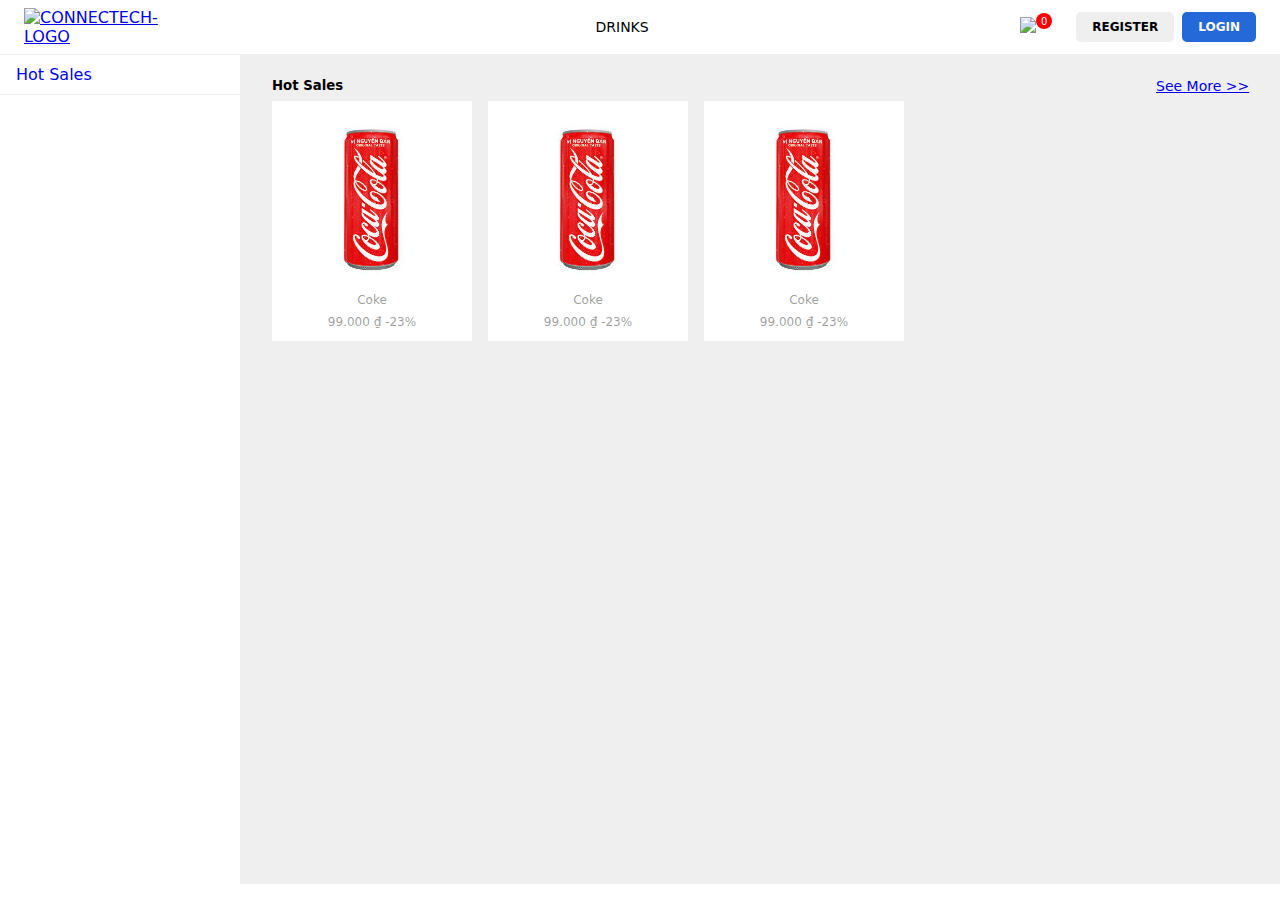
==== commit d826803f: "Add link to shopping cart icon in header bar" ====
--- a/module1/index.html
+++ b/module1/index.html
@@ -28,8 +28,10 @@
 
         <div class="ce-controls">
             <div class="ce-cart">
-                <img class="ce-cart-icon" src="https://cdn-icons-png.flaticon.com/128/743/743131.png">
-                <span class="ce-cart-count">0</span>
+                <a href="html/shopping_cart.html">
+                    <img class="ce-cart-icon" src="https://cdn-icons-png.flaticon.com/128/743/743131.png">
+                    <span class="ce-cart-count">0</span>
+                </a>
                 <!-- <span class="ce-cart-text">Cart</span> -->
             </div>
             <button class="ce-register-btn" type="button" onClick="location.href='html/register.html'">Register</button>
--- a/module1/main.css
+++ b/module1/main.css
@@ -83,10 +83,10 @@
   display: flex;
   margin-right: 16px;
 }
-.c-header .ce-controls > .ce-cart > .ce-cart-icon {
+.c-header .ce-controls > .ce-cart > a >  .ce-cart-icon {
   width: 24px;
 }
-.c-header .ce-controls > .ce-cart > .ce-cart-count {
+.c-header .ce-controls > .ce-cart > a > .ce-cart-count {
   font-weight: 300;
   font-size: 10px;
   color: #fff;
@@ -226,3 +226,10 @@
   margin-top: 8px;
 }
 
+.bold {
+  font-weight: bold;
+}
+
+.underline {
+  text-decoration: underline;
+}